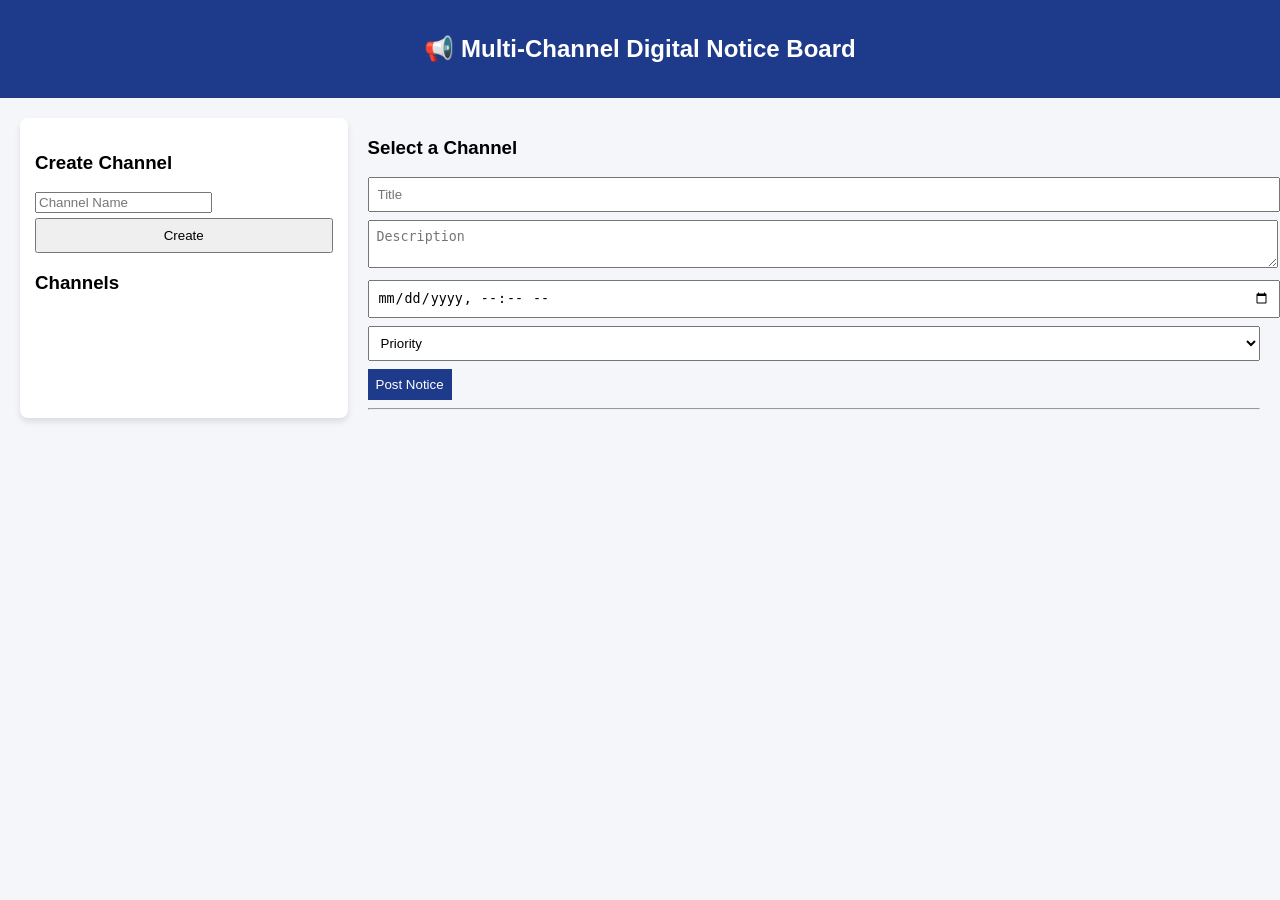
==== index.html @ 565dfef0 "Add files via upload" ====
<!DOCTYPE html>
<html>
<head>
<meta charset="UTF-8">
<title>Multi-Channel Digital Notice Board</title>

<link rel="stylesheet" href="style.css">

</head>

<body>

<header>
<h2>📢 Multi-Channel Digital Notice Board</h2>
</header>

<div class="container">

    <!-- CHANNEL SECTION -->
    <div class="channel-panel">
        <h3>Create Channel</h3>
        <input type="text" id="channelName" placeholder="Channel Name">
        <button onclick="createChannel()">Create</button>

        <h3>Channels</h3>
        <div id="channelList"></div>
    </div>

    <!-- MAIN BOARD -->
    <div class="main-board">

        <h3 id="currentChannelTitle">Select a Channel</h3>

        <form id="noticeForm">
            <input type="text" id="title" placeholder="Title" required>
            <textarea id="description" placeholder="Description" required></textarea>
            <input type="datetime-local" id="expiry" required>

            <select id="priority" required>
                <option value="">Priority</option>
                <option value="high">High</option>
                <option value="medium">Medium</option>
                <option value="low">Low</option>
            </select>

            <button type="submit">Post Notice</button>
        </form>

        <hr>
        <div id="noticeContainer"></div>

    </div>

</div>

<script src="arraylogic.js"></script>
<script src="script.js"></script>

</body>
</html>
---- style.css ----
body {
    font-family: Arial;
    margin: 0;
    background: #f4f6f9;
}

header {
    background: #1e3a8a;
    color: white;
    padding: 15px;
    text-align: center;
}

.container {
    display: flex;
    gap: 20px;
    padding: 20px;
}

/* CHANNEL PANEL */
.channel-panel {
    width: 25%;
    background: white;
    padding: 15px;
    border-radius: 8px;
    box-shadow: 0 4px 6px rgba(0,0,0,0.1);
}

.channel-panel button {
    width: 100%;
    margin-top: 5px;
    padding: 8px;
    cursor: pointer;
}

/* MAIN BOARD */
.main-board {
    width: 75%;
}

.notice {
    background: white;
    padding: 15px;
    margin-bottom: 10px;
    border-radius: 8px;
    position: relative;
    box-shadow: 0 4px 6px rgba(0,0,0,0.1);
}

.notice.high { border-left: 6px solid red; }
.notice.medium { border-left: 6px solid orange; }
.notice.low { border-left: 6px solid green; }

.notice button {
    position: absolute;
    right: 10px;
    top: 10px;
    background: crimson;
    color: white;
    border: none;
    padding: 5px;
    cursor: pointer;
}

form input, form textarea, form select {
    width: 100%;
    margin-bottom: 8px;
    padding: 8px;
}

form button {
    background: #1e3a8a;
    color: white;
    padding: 8px;
    border: none;
    cursor: pointer;
}

.active-channel {
    background: #1e3a8a;
    color: white;
}
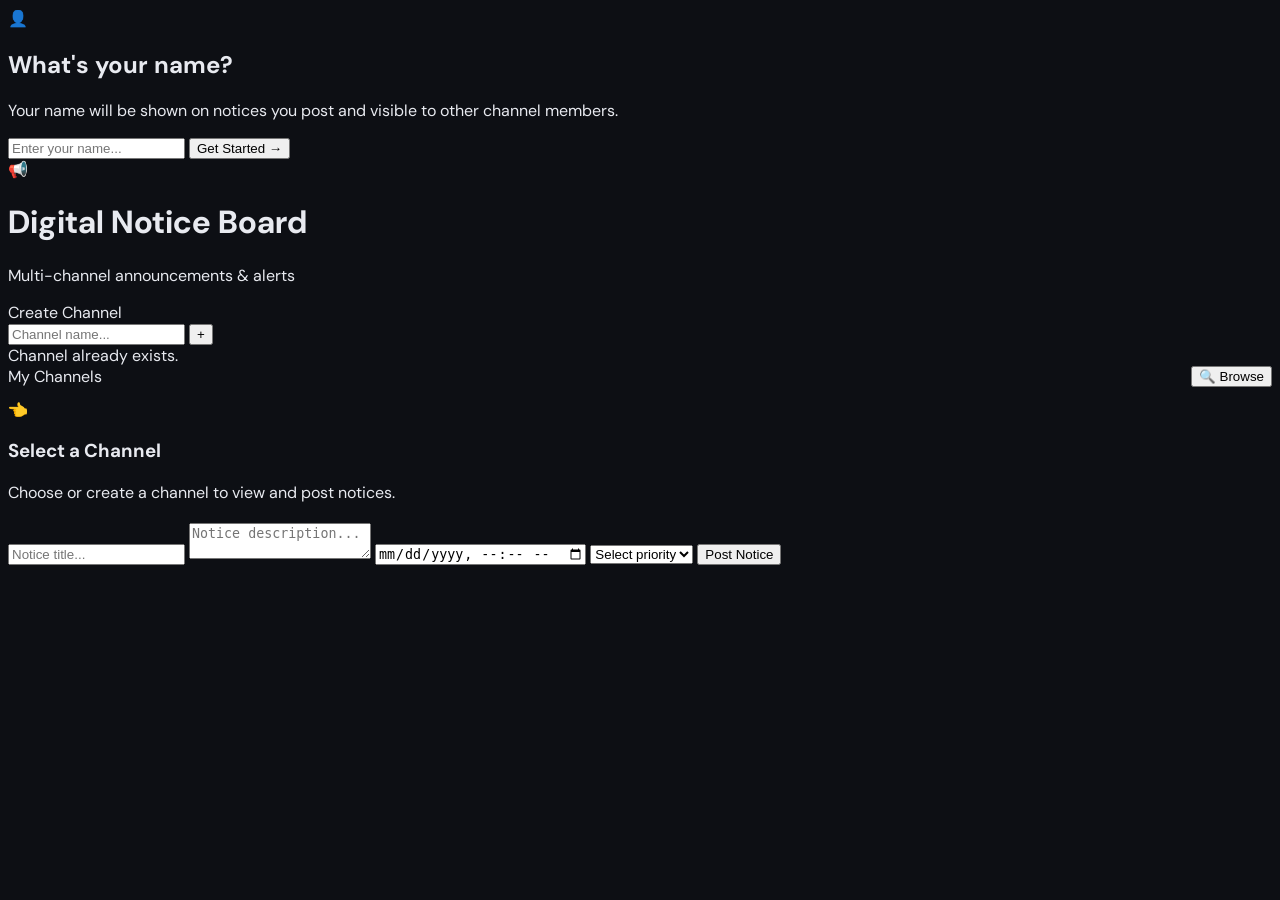
==== commit 50148db3: "Add files via upload" ====
--- a/index.html
+++ b/index.html
@@ -1,55 +1,106 @@
 <!DOCTYPE html>
-<html>
+<html lang="en">
 <head>
 <meta charset="UTF-8">
+<meta name="viewport" content="width=device-width, initial-scale=1.0">
 <title>Multi-Channel Digital Notice Board</title>
 
+<link href="https://fonts.googleapis.com/css2?family=Syne:wght@400;600;700;800&family=DM+Sans:ital,wght@0,300;0,400;0,500;1,300&display=swap" rel="stylesheet">
+
 <link rel="stylesheet" href="style.css">
-
 </head>
 
 <body>
 
+<!-- NAME SETUP SCREEN -->
+<div id="nameSetup">
+  <div class="setup-card">
+    <div class="big-icon">👤</div>
+    <h2>What's your name?</h2>
+    <p>Your name will be shown on notices you post and visible to other channel members.</p>
+    <input type="text" id="setupNameInput" placeholder="Enter your name..." maxlength="30">
+    <button class="btn-setup" onclick="setupUser()">Get Started →</button>
+  </div>
+</div>
+
 <header>
-<h2>📢 Multi-Channel Digital Notice Board</h2>
+  <div class="header-icon">📢</div>
+  <div>
+    <h1>Digital Notice Board</h1>
+    <p>Multi-channel announcements & alerts</p>
+  </div>
+  <div class="header-user">
+    <span class="user-name-label" id="headerUserName"></span>
+    <div class="user-avatar" id="headerAvatar"></div>
+  </div>
 </header>
 
 <div class="container">
 
-    <!-- CHANNEL SECTION -->
-    <div class="channel-panel">
-        <h3>Create Channel</h3>
-        <input type="text" id="channelName" placeholder="Channel Name">
-        <button onclick="createChannel()">Create</button>
+<aside class="sidebar">
 
-        <h3>Channels</h3>
-        <div id="channelList"></div>
-    </div>
+<div class="panel">
+<div class="panel-title">Create Channel</div>
 
-    <!-- MAIN BOARD -->
-    <div class="main-board">
+<div class="input-row">
+<input type="text" id="channelName" placeholder="Channel name..." maxlength="30">
+<button class="btn-icon" onclick="createChannel()">+</button>
+</div>
 
-        <h3 id="currentChannelTitle">Select a Channel</h3>
+<div class="error-msg" id="channelError">Channel already exists.</div>
+</div>
 
-        <form id="noticeForm">
-            <input type="text" id="title" placeholder="Title" required>
-            <textarea id="description" placeholder="Description" required></textarea>
-            <input type="datetime-local" id="expiry" required>
+<div class="panel">
 
-            <select id="priority" required>
-                <option value="">Priority</option>
-                <option value="high">High</option>
-                <option value="medium">Medium</option>
-                <option value="low">Low</option>
-            </select>
+<div style="display:flex; justify-content:space-between; align-items:center; margin-bottom:12px;">
+<span class="panel-title" style="margin-bottom:0;">My Channels</span>
+<button class="btn-sm" onclick="openJoinModal()">🔍 Browse</button>
+</div>
 
-            <button type="submit">Post Notice</button>
-        </form>
+<div id="channelList"></div>
 
-        <hr>
-        <div id="noticeContainer"></div>
+</div>
 
-    </div>
+</aside>
+
+<main class="main-board">
+
+<div id="selectPrompt" class="select-prompt">
+<div class="icon">👈</div>
+<h3>Select a Channel</h3>
+<p>Choose or create a channel to view and post notices.</p>
+</div>
+
+<div id="boardContent">
+
+<div class="board-header">
+<h2 id="currentChannelTitle"></h2>
+</div>
+
+<form id="noticeForm">
+
+<input type="text" id="title" placeholder="Notice title..." required>
+
+<textarea id="description" placeholder="Notice description..." required></textarea>
+
+<input type="datetime-local" id="expiry" required>
+
+<select id="priority" required>
+<option value="">Select priority</option>
+<option value="high">High</option>
+<option value="medium">Medium</option>
+<option value="low">Low</option>
+</select>
+
+<button type="submit">Post Notice</button>
+
+</form>
+
+<div id="noticeContainer"></div>
+
+</div>
+
+</main>
 
 </div>
 
--- a/style.css
+++ b/style.css
@@ -1,82 +1,16 @@
-body {
-    font-family: Arial;
-    margin: 0;
-    background: #f4f6f9;
+:root {
+--bg: #0d0f14;
+--surface: #161921;
+--surface2: #1e2330;
+--border: #2a3045;
+--accent: #4f8ef7;
+--accent2: #7c3aed;
+--text: #e8eaf0;
+--muted: #6b7494;
 }
 
-header {
-    background: #1e3a8a;
-    color: white;
-    padding: 15px;
-    text-align: center;
-}
-
-.container {
-    display: flex;
-    gap: 20px;
-    padding: 20px;
-}
-
-/* CHANNEL PANEL */
-.channel-panel {
-    width: 25%;
-    background: white;
-    padding: 15px;
-    border-radius: 8px;
-    box-shadow: 0 4px 6px rgba(0,0,0,0.1);
-}
-
-.channel-panel button {
-    width: 100%;
-    margin-top: 5px;
-    padding: 8px;
-    cursor: pointer;
-}
-
-/* MAIN BOARD */
-.main-board {
-    width: 75%;
-}
-
-.notice {
-    background: white;
-    padding: 15px;
-    margin-bottom: 10px;
-    border-radius: 8px;
-    position: relative;
-    box-shadow: 0 4px 6px rgba(0,0,0,0.1);
-}
-
-.notice.high { border-left: 6px solid red; }
-.notice.medium { border-left: 6px solid orange; }
-.notice.low { border-left: 6px solid green; }
-
-.notice button {
-    position: absolute;
-    right: 10px;
-    top: 10px;
-    background: crimson;
-    color: white;
-    border: none;
-    padding: 5px;
-    cursor: pointer;
-}
-
-form input, form textarea, form select {
-    width: 100%;
-    margin-bottom: 8px;
-    padding: 8px;
-}
-
-form button {
-    background: #1e3a8a;
-    color: white;
-    padding: 8px;
-    border: none;
-    cursor: pointer;
-}
-
-.active-channel {
-    background: #1e3a8a;
-    color: white;
+body {
+font-family: 'DM Sans', sans-serif;
+background: var(--bg);
+color: var(--text);
 }
